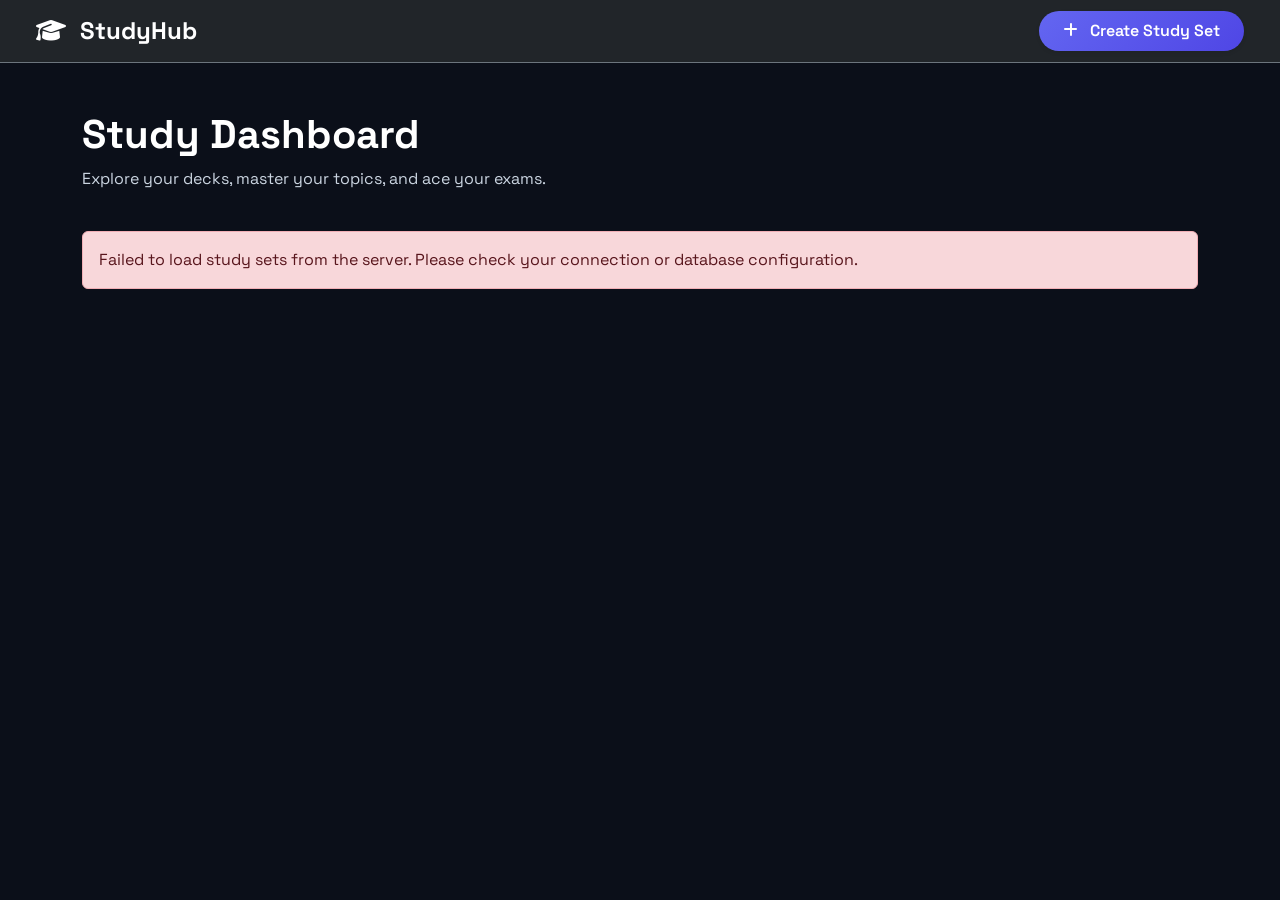
==== index.html @ 8e15148e "modified Update function in Dashboard (index.html)" ====
<!DOCTYPE html>
<html lang="en">
<head>
    <meta charset="UTF-8">
    <meta name="viewport" content="width=device-width, initial-scale=1.0">
    <title>Study Dashboard - Quizlet Clone</title>
    <!-- Bootstrap 5 CSS -->
    <link href="https://cdn.jsdelivr.net/npm/bootstrap@5.3.0/dist/css/bootstrap.min.css" rel="stylesheet">
    <!-- Google Fonts: Space Grotesk -->
    <link href="https://fonts.googleapis.com/css2?family=Space+Grotesk:wght@400;500;600;700&display=swap" rel="stylesheet">
    <!-- Font Awesome Icons -->
    <link rel="stylesheet" href="https://cdnjs.cloudflare.com/ajax/libs/font-awesome/6.4.0/css/all.min.css">
    <style>
        body {
            font-family: 'Space Grotesk', sans-serif;
            background-color: #0b0f19;
            color: #ffffff;
            min-height: 100vh;
        }
        .glass-card {
            background: rgba(22, 27, 34, 0.85);
            backdrop-filter: blur(16px);
            border: 1px solid rgba(255, 255, 255, 0.15);
            border-radius: 1rem;
            box-shadow: 0 10px 30px 0 rgba(0, 0, 0, 0.5);
            transition: transform 0.2s ease, border-color 0.2s ease;
        }
        .glass-card:hover {
            transform: translateY(-4px);
            border-color: rgba(99, 102, 241, 0.6);
        }
        .btn-primary-custom {
            background: linear-gradient(135deg, #6366f1 0%, #4f46e5 100%);
            border: none;
            color: white;
            font-weight: 600;
        }
        .btn-primary-custom:hover {
            background: linear-gradient(135deg, #4f46e5 0%, #4338ca 100%);
            color: white;
        }
        .text-bright { color: #ffffff !important; }
        .text-muted-bright { color: #cbd5e1 !important; }
        
        /* Modal Customization for Square Boxes & Dark Glass Theme */
        .modal-content {
            background: rgba(15, 23, 42, 0.95);
            backdrop-filter: blur(20px);
            border: 1px solid rgba(255, 255, 255, 0.15);
            color: #ffffff;
            border-radius: 0.5rem; /* Square-ish modern look */
        }
        .form-control, .form-control:focus {
            background-color: rgba(30, 41, 59, 0.8);
            border: 1px solid rgba(255, 255, 255, 0.2);
            color: #ffffff;
            border-radius: 0.375rem; /* Square box input style */
        }
        .form-control:focus {
            border-color: #6366f1;
            box-shadow: 0 0 0 0.25rem rgba(99, 102, 241, 0.25);
        }
    </style>
</head>
<body>

    <!-- Navigation Bar -->
    <nav class="navbar navbar-expand-lg navbar-dark bg-dark border-bottom border-secondary px-4">
        <div class="container-fluid">
            <a class="navbar-brand fw-bold fs-4 text-white" href="index.html">
                <i class="fa-solid fa-graduation-cap me-2 text-indigo"></i> StudyHub
            </a>
            <div class="d-flex">
                <a href="create-set.html" class="btn btn-primary-custom px-4 py-2 rounded-pill shadow-sm">
                    <i class="fa-solid fa-plus me-2"></i> Create Study Set
                </a>
            </div>
        </div>
    </nav>

    <!-- Main Container -->
    <main class="container py-5">
        <div class="row mb-4">
            <div class="col-12">
                <h1 class="fw-bold display-6 text-bright">Study Dashboard</h1>
                <p class="text-muted-bright">Explore your decks, master your topics, and ace your exams.</p>
            </div>
        </div>

        <!-- Loading State / Error Alert -->
        <div id="loading-spinner" class="text-center py-5">
            <div class="spinner-border text-light" role="status">
                <span class="visually-hidden">Loading...</span>
            </div>
            <p class="text-muted-bright mt-3">Loading your study sets from the server...</p>
        </div>

        <div id="error-alert" class="alert alert-danger d-none" role="alert">
            Failed to load study sets from the server. Please check your connection or database configuration.
        </div>

        <!-- Study Sets Grid -->
        <div id="sets-grid" class="row g-4"></div>
    </main>

    <!-- Edit / Update Modal Popup -->
    <div class="modal fade" id="editModal" tabindex="-1" aria-labelledby="editModalLabel" aria-hidden="true">
        <div class="modal-dialog modal-lg modal-dialog-scrollable">
            <div class="modal-content p-3">
                <div class="modal-header border-bottom border-secondary">
                    <h5 class="modal-title fw-bold text-bright" id="editModalLabel">Edit Study Set</h5>
                    <button type="button" class="btn-close btn-close-white" data-bs-dismiss="modal" aria-label="Close"></button>
                </div>
                <div class="modal-body">
                    <form id="edit-set-form">
                        <input type="hidden" id="edit-set-id">
                        <div class="mb-3">
                            <label for="edit-title" class="form-label text-muted-bright fw-semibold">Title</label>
                            <input type="text" class="form-control" id="edit-title" required>
                        </div>
                        <div class="mb-4">
                            <label for="edit-description" class="form-label text-muted-bright fw-semibold">Description</label>
                            <textarea class="form-control" id="edit-description" rows="2"></textarea>
                        </div>

                        <hr class="border-secondary opacity-50 my-4">
                        <div class="d-flex justify-content-between align-items-center mb-3">
                            <h5 class="text-bright m-0">Terms & Definitions</h5>
                            <button type="button" class="btn btn-outline-light btn-sm rounded-0 px-3" onclick="addTermRow()">
                                <i class="fa-solid fa-plus me-1"></i> Add Card
                            </button>
                        </div>

                        <div id="edit-terms-container" class="d-flex flex-column gap-3">
                            <!-- Dynamic terms injected here -->
                        </div>
                    </form>
                </div>
                <div class="modal-footer border-top border-secondary">
                    <button type="button" class="btn btn-outline-light rounded-0 px-4" data-bs-dismiss="modal">Cancel</button>
                    <button type="button" class="btn btn-primary-custom rounded-0 px-4" onclick="saveUpdatedSet()">Save Changes</button>
                </div>
            </div>
        </div>
    </div>

    <!-- Bootstrap JS Bundle -->
    <script src="https://cdn.jsdelivr.net/npm/bootstrap@5.3.0/dist/js/bootstrap.bundle.min.js"></script>

    <!-- JavaScript to Fetch, Render, Edit Popup, and Delete Study Sets -->
    <script>
        let editModalInstance = null;

        document.addEventListener('DOMContentLoaded', () => {
            const setsGrid = document.getElementById('sets-grid');
            const loadingSpinner = document.getElementById('loading-spinner');
            const errorAlert = document.getElementById('error-alert');
            editModalInstance = new bootstrap.Modal(document.getElementById('editModal'));

            function loadSets() {
                fetch('backend/get_sets.php')
                    .then(response => response.json())
                    .then(data => {
                        loadingSpinner.style.display = 'none';
                        if (data.success) {
                            displaySets(data.sets);
                        } else {
                            errorAlert.classList.remove('d-none');
                            errorAlert.textContent = data.error || "Failed to load study sets.";
                        }
                    })
                    .catch(err => {
                        loadingSpinner.style.display = 'none';
                        errorAlert.classList.remove('d-none');
                        console.error('Fetch error:', err);
                    });
            }

            loadSets();

            window.deleteSet = function(setId) {
                if (confirm('Are you sure you want to delete this study set?')) {
                    fetch(`backend/delete_set.php?id=${setId}`, { method: 'DELETE' })
                        .then(res => res.json())
                        .then(data => {
                            if (data.success) {
                                loadSets();
                            } else {
                                alert('Error deleting set: ' + (data.error || 'Unknown error'));
                            }
                        })
                        .catch(err => {
                            console.error('Delete error:', err);
                            alert('Failed to delete study set.');
                        });
                }
            };

            // Open popup modal and fetch specific set terms
            window.openEditModal = function(setId) {
                fetch(`backend/get_sets.php?id=${setId}`)
                    .then(res => res.json())
                    .then(data => {
                        if (data.success) {
                            document.getElementById('edit-set-id').value = data.set.id;
                            document.getElementById('edit-title').value = data.set.title;
                            document.getElementById('edit-description').value = data.set.description || '';
                            
                            const container = document.getElementById('edit-terms-container');
                            container.innerHTML = '';
                            
                            if (data.terms && data.terms.length > 0) {
                                data.terms.forEach(term => {
                                    addTermRow(term.term, term.definition);
                                });
                            }
                            editModalInstance.show();
                        } else {
                            alert('Failed to load set details.');
                        }
                    })
                    .catch(err => {
                        console.error('Error opening edit modal:', err);
                        alert('Could not connect to server.');
                    });
            };

            function displaySets(sets) {
                if (!sets || sets.length === 0) {
                    setsGrid.innerHTML = `
                        <div class="col-12 text-center py-5">
                            <p class="text-muted-bright fs-5">No study sets found yet. Create your first one!</p>
                        </div>
                    `;
                    return;
                }

                setsGrid.innerHTML = sets.map(set => `
                    <div class="col-md-4">
                        <div class="glass-card p-4 d-flex flex-column justify-content-between h-100">
                            <div>
                                <div class="d-flex justify-content-between align-items-start mb-3">
                                    <span class="badge px-3 py-2 rounded-pill fw-semibold" style="background: rgba(99, 102, 241, 0.2); color: #818cf8;">
                                        ${set.term_count || 0} terms
                                    </span>
                                    <small class="text-muted-bright">${new Date(set.created_at).toLocaleDateString()}</small>
                                </div>
                                <h3 class="h5 fw-bold text-bright mb-2">${escapeHtml(set.title)}</h3>
                                <p class="text-muted-bright small mb-4">${escapeHtml(set.description || 'No description provided.')}</p>
                            </div>
                            <div class="d-flex gap-2">
                                <a href="study.html?id=${set.id}" class="btn btn-primary-custom btn-sm flex-grow-1 rounded-pill py-2 fw-semibold">
                                    <i class="fa-solid fa-bolt me-1"></i> Study
                                </a>
                                <button onclick="openEditModal(${set.id})" class="btn btn-outline-light btn-sm rounded-pill px-3 py-2" title="Edit Set">
                                    <i class="fa-solid fa-pen-to-square"></i>
                                </button>
                                <button onclick="deleteSet(${set.id})" class="btn btn-outline-danger btn-sm rounded-pill px-3 py-2" title="Delete Set">
                                    <i class="fa-solid fa-trash"></i>
                                </button>
                            </div>
                        </div>
                    </div>
                `).join('');
            }

            window.addTermRow = function(termVal = '', defVal = '') {
                const container = document.getElementById('edit-terms-container');
                const cardDiv = document.createElement('div');
                cardDiv.className = 'glass-card p-3 position-relative';
                cardDiv.innerHTML = `
                    <div class="row g-3">
                        <div class="col-md-5">
                            <label class="form-label small text-muted-bright">Term</label>
                            <input type="text" class="form-control term-input" value="${escapeHtml(termVal)}" required>
                        </div>
                        <div class="col-md-6">
                            <label class="form-label small text-muted-bright">Definition</label>
                            <textarea class="form-control def-input" rows="2" required>${escapeHtml(defVal)}</textarea>
                        </div>
                        <div class="col-md-1 d-flex align-items-center justify-content-center">
                            <button type="button" class="btn btn-outline-danger btn-sm rounded-0 mt-3" onclick="this.closest('.glass-card').remove()">
                                <i class="fa-solid fa-trash"></i>
                            </button>
                        </div>
                    </div>
                `;
                container.appendChild(cardDiv);
            };

            window.saveUpdatedSet = function() {
                const setId = document.getElementById('edit-set-id').value;
                const title = document.getElementById('edit-title').value.trim();
                const description = document.getElementById('edit-description').value.trim();
                
                const termCards = document.querySelectorAll('#edit-terms-container .glass-card');
                const terms = [];

                termCards.forEach(card => {
                    const term = card.querySelector('.term-input').value.trim();
                    const definition = card.querySelector('.def-input').value.trim();
                    if (term && definition) {
                        terms.push({ term, definition });
                    }
                });

                if (!title || terms.length === 0) {
                    alert('Please provide a title and at least one complete term and definition.');
                    return;
                }

                fetch('backend/update_set.php', {
                    method: 'POST',
                    headers: { 'Content-Type': 'application/json' },
                    body: JSON.stringify({ id: setId, title, description, terms })
                })
                .then(res => res.json())
                .then(data => {
                    if (data.success) {
                        editModalInstance.hide();
                        loadSets();
                    } else {
                        alert('Error updating set: ' + (data.error || 'Unknown error'));
                    }
                })
                .catch(err => {
                    console.error('Update error:', err);
                    alert('Failed to connect to server.');
                });
            };

            function escapeHtml(str) {
                return str ? str.replace(/&/g, "&amp;").replace(/</g, "&lt;").replace(/>/g, "&gt;").replace(/"/g, "&quot;").replace(/'/g, "&#039;") : '';
            }
        });
    </script>
</body>
</html>
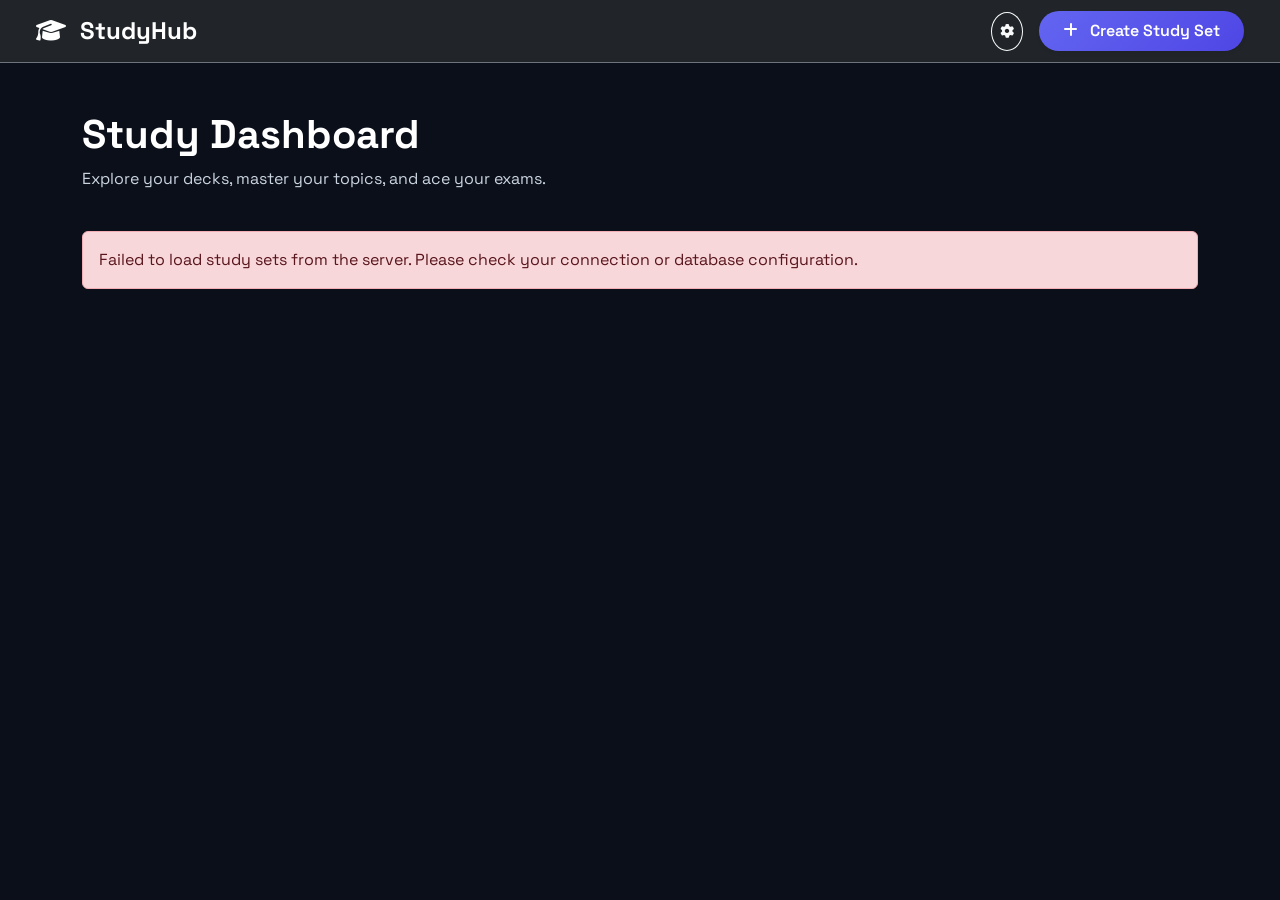
==== commit 1a46480b: "dark & light mode" ====
--- a/index.html
+++ b/index.html
@@ -10,6 +10,46 @@
     <link href="https://fonts.googleapis.com/css2?family=Space+Grotesk:wght@400;500;600;700&display=swap" rel="stylesheet">
     <!-- Font Awesome Icons -->
     <link rel="stylesheet" href="https://cdnjs.cloudflare.com/ajax/libs/font-awesome/6.4.0/css/all.min.css">
+    
+    <!-- Global Light Mode Styles & Script -->
+    <style>
+        /* Global Light Mode Overrides for All Pages */
+        body.light-mode {
+            background-color: #f8fafc !important;
+            color: #0f172a !important;
+        }
+        body.light-mode .glass-card,
+        body.light-mode .card-face,
+        body.light-mode .modal-content {
+            background: rgba(255, 255, 255, 0.9) !important;
+            border-color: rgba(0, 0, 0, 0.1) !important;
+            color: #0f172a !important;
+            box-shadow: 0 10px 30px 0 rgba(0, 0, 0, 0.08) !important;
+        }
+        body.light-mode .text-bright,
+        body.light-mode h1, body.light-mode h3, body.light-mode h5,
+        body.light-mode .card-text {
+            color: #0f172a !important;
+        }
+        body.light-mode .text-muted-bright {
+            color: #475569 !important;
+        }
+        body.light-mode .form-control {
+            background-color: #f1f5f9 !important;
+            color: #0f172a !important;
+            border-color: rgba(0, 0, 0, 0.2) !important;
+        }
+    </style>
+    <script>
+        // Apply saved theme immediately on page load
+        if (localStorage.getItem('theme') === 'light') {
+            document.documentElement.classList.add('light-mode');
+            document.addEventListener('DOMContentLoaded', () => {
+                document.body.classList.add('light-mode');
+            });
+        }
+    </script>
+
     <style>
         body {
             font-family: 'Space Grotesk', sans-serif;
@@ -48,13 +88,13 @@
             backdrop-filter: blur(20px);
             border: 1px solid rgba(255, 255, 255, 0.15);
             color: #ffffff;
-            border-radius: 0.5rem; /* Square-ish modern look */
+            border-radius: 0.5rem;
         }
         .form-control, .form-control:focus {
             background-color: rgba(30, 41, 59, 0.8);
             border: 1px solid rgba(255, 255, 255, 0.2);
             color: #ffffff;
-            border-radius: 0.375rem; /* Square box input style */
+            border-radius: 0.375rem;
         }
         .form-control:focus {
             border-color: #6366f1;
@@ -70,7 +110,10 @@
             <a class="navbar-brand fw-bold fs-4 text-white" href="index.html">
                 <i class="fa-solid fa-graduation-cap me-2 text-indigo"></i> StudyHub
             </a>
-            <div class="d-flex">
+            <div class="d-flex align-items-center gap-3">
+                <a href="settings.html" class="btn btn-outline-light btn-sm rounded-circle p-2" title="Settings">
+                    <i class="fa-solid fa-gear"></i>
+                </a>
                 <a href="create-set.html" class="btn btn-primary-custom px-4 py-2 rounded-pill shadow-sm">
                     <i class="fa-solid fa-plus me-2"></i> Create Study Set
                 </a>
@@ -196,7 +239,6 @@
                 }
             };
 
-            // Open popup modal and fetch specific set terms
             window.openEditModal = function(setId) {
                 fetch(`backend/get_sets.php?id=${setId}`)
                     .then(res => res.json())
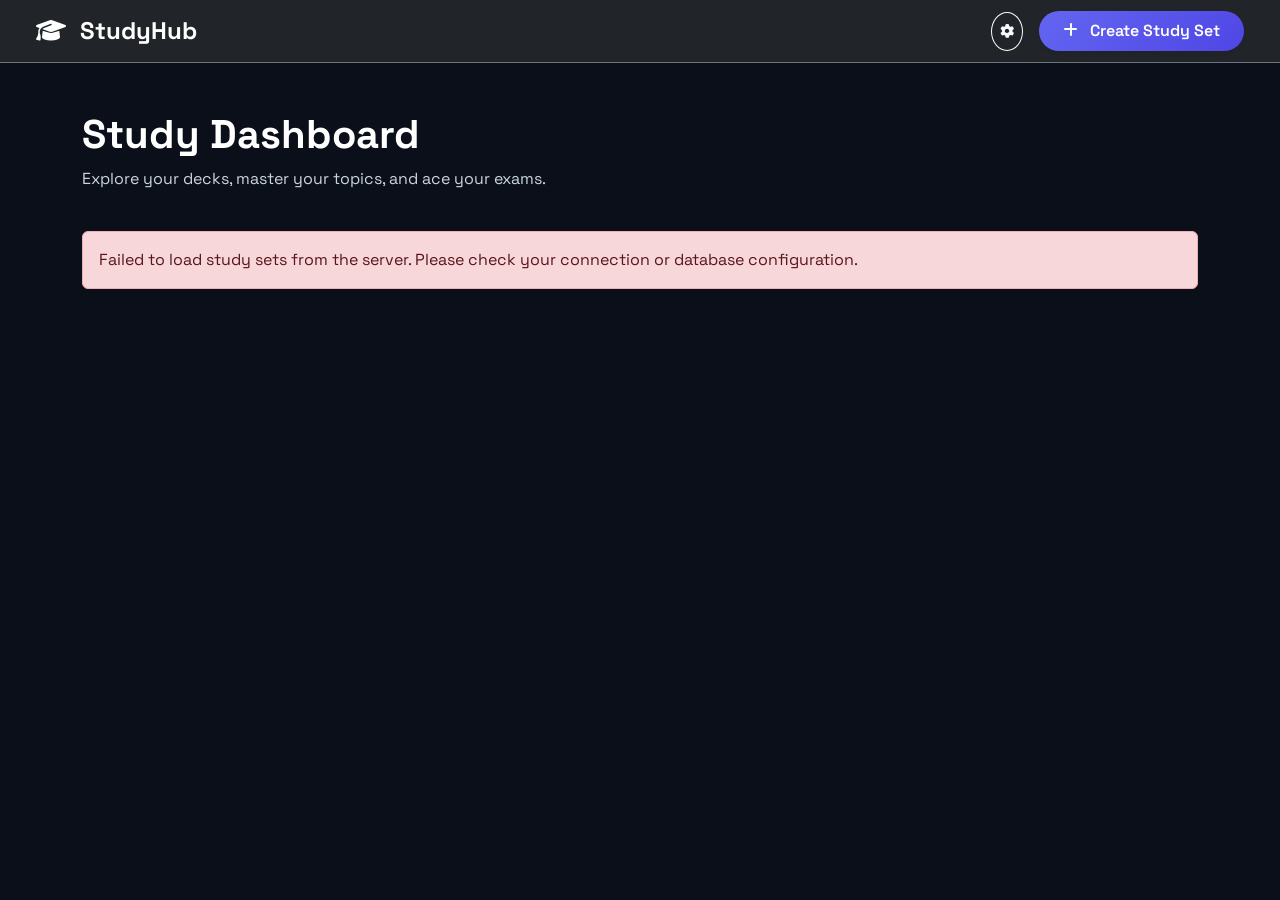
==== commit 8f5212a6: "transition for all" ====
--- a/index.html
+++ b/index.html
@@ -10,6 +10,8 @@
     <link href="https://fonts.googleapis.com/css2?family=Space+Grotesk:wght@400;500;600;700&display=swap" rel="stylesheet">
     <!-- Font Awesome Icons -->
     <link rel="stylesheet" href="https://cdnjs.cloudflare.com/ajax/libs/font-awesome/6.4.0/css/all.min.css">
+
+    <link rel="stylesheet" href="transition.css">
     
     <!-- Global Light Mode Styles & Script -->
     <style>
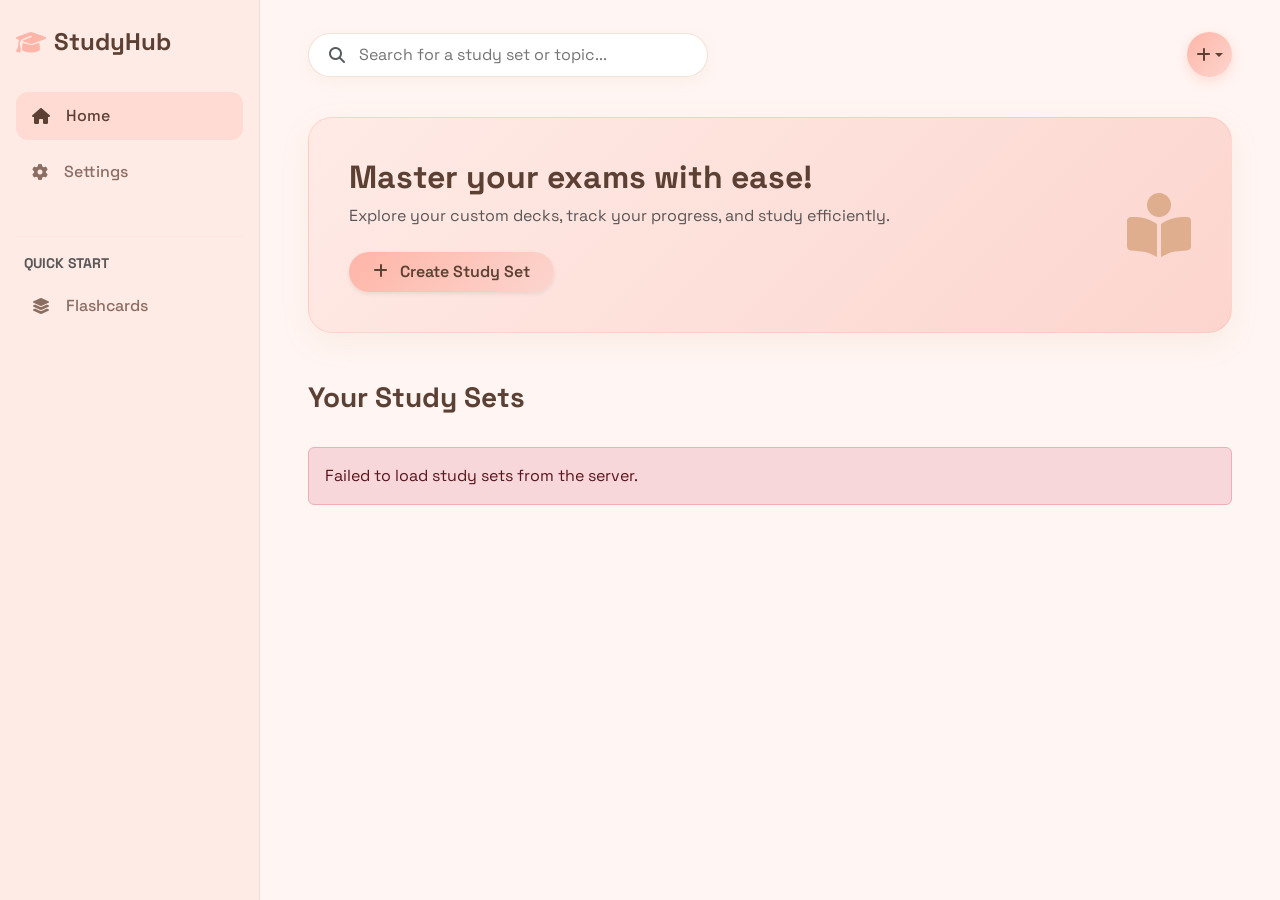
==== commit a68fb221: "change of design -index.html" ====
--- a/index.html
+++ b/index.html
@@ -3,145 +3,257 @@
 <head>
     <meta charset="UTF-8">
     <meta name="viewport" content="width=device-width, initial-scale=1.0">
-    <title>Study Dashboard - Quizlet Clone</title>
+    <title>StudyHub Dashboard</title>
     <!-- Bootstrap 5 CSS -->
     <link href="https://cdn.jsdelivr.net/npm/bootstrap@5.3.0/dist/css/bootstrap.min.css" rel="stylesheet">
     <!-- Google Fonts: Space Grotesk -->
     <link href="https://fonts.googleapis.com/css2?family=Space+Grotesk:wght@400;500;600;700&display=swap" rel="stylesheet">
     <!-- Font Awesome Icons -->
     <link rel="stylesheet" href="https://cdnjs.cloudflare.com/ajax/libs/font-awesome/6.4.0/css/all.min.css">
-
-    <link rel="stylesheet" href="transition.css">
+    <link rel="stylesheet" href="CSS/transition.css">
     
-    <!-- Global Light Mode Styles & Script -->
+    <!-- Soft Baby Peach Pink & White Caramel Theme Styles -->
     <style>
-        /* Global Light Mode Overrides for All Pages */
-        body.light-mode {
-            background-color: #f8fafc !important;
-            color: #0f172a !important;
-        }
-        body.light-mode .glass-card,
-        body.light-mode .card-face,
-        body.light-mode .modal-content {
-            background: rgba(255, 255, 255, 0.9) !important;
-            border-color: rgba(0, 0, 0, 0.1) !important;
-            color: #0f172a !important;
-            box-shadow: 0 10px 30px 0 rgba(0, 0, 0, 0.08) !important;
-        }
-        body.light-mode .text-bright,
-        body.light-mode h1, body.light-mode h3, body.light-mode h5,
-        body.light-mode .card-text {
-            color: #0f172a !important;
-        }
-        body.light-mode .text-muted-bright {
-            color: #475569 !important;
-        }
-        body.light-mode .form-control {
-            background-color: #f1f5f9 !important;
-            color: #0f172a !important;
-            border-color: rgba(0, 0, 0, 0.2) !important;
-        }
-    </style>
-    <script>
-        // Apply saved theme immediately on page load
-        if (localStorage.getItem('theme') === 'light') {
-            document.documentElement.classList.add('light-mode');
-            document.addEventListener('DOMContentLoaded', () => {
-                document.body.classList.add('light-mode');
-            });
-        }
-    </script>
-
-    <style>
-        body {
+        :root {
+            --bg-main: #fff5f2; /* Soft white caramel / warm cream background */
+            --sidebar-bg: #ffebe6; /* Soft peach tint */
+            --card-bg: #ffffff;
+            --text-main: #5c4033; /* Warm caramel text */
+            --text-muted: #8c6d62;
+            --accent-peach: #ffb5a7; /* Baby peach */
+            --accent-caramel: #d8a47f;
+            --btn-gradient: linear-gradient(135deg, #ffb5a7 0%, #fcd5ce 100%);
+        }
+
+        body.light-mode, body {
             font-family: 'Space Grotesk', sans-serif;
-            background-color: #0b0f19;
-            color: #ffffff;
+            background-color: var(--bg-main);
+            color: var(--text-main);
             min-height: 100vh;
-        }
+            margin: 0;
+            display: flex;
+        }
+
+        /* Sidebar Styling */
+        .sidebar {
+            width: 260px;
+            background-color: var(--sidebar-bg);
+            border-right: 1px solid rgba(216, 164, 127, 0.2);
+            display: flex;
+            flex-direction: column;
+            position: fixed;
+            height: 100vh;
+            padding: 1.5rem 1rem;
+        }
+        .sidebar-brand {
+            font-size: 1.5rem;
+            font-weight: 700;
+            color: var(--text-main);
+            text-decoration: none;
+            margin-bottom: 2rem;
+            display: flex;
+            align-items: center;
+            gap: 0.5rem;
+        }
+        .nav-link-custom {
+            display: flex;
+            align-items: center;
+            gap: 1rem;
+            padding: 0.75rem 1rem;
+            color: var(--text-muted);
+            border-radius: 0.75rem;
+            text-decoration: none;
+            font-weight: 500;
+            transition: all 0.2s ease;
+        }
+        .nav-link-custom:hover, .nav-link-custom.active {
+            background-color: rgba(255, 181, 167, 0.3);
+            color: var(--text-main);
+        }
+
+        /* Main Content Area */
+        .main-content {
+            margin-left: 260px;
+            flex-grow: 1;
+            padding: 2rem 3rem;
+        }
+
+        /* Top Bar */
+        .top-bar {
+            display: flex;
+            justify-content: space-between;
+            align-items: center;
+            margin-bottom: 2.5rem;
+        }
+        .search-box {
+            background: #ffffff;
+            border: 1px solid rgba(216, 164, 127, 0.3);
+            border-radius: 2rem;
+            padding: 0.5rem 1.25rem;
+            width: 400px;
+            display: flex;
+            align-items: center;
+            gap: 0.75rem;
+            box-shadow: 0 4px 15px rgba(216, 164, 127, 0.08);
+        }
+        .search-box input {
+            border: none;
+            background: transparent;
+            outline: none;
+            width: 100%;
+            color: var(--text-main);
+            font-family: 'Space Grotesk', sans-serif;
+        }
+
+        /* Create Button & Dropdown Menu */
+        .create-dropdown .dropdown-menu {
+            background: #ffffff;
+            border: 1px solid rgba(216, 164, 127, 0.3);
+            border-radius: 1rem;
+            box-shadow: 0 10px 30px rgba(216, 164, 127, 0.15);
+            padding: 0.5rem;
+            min-width: 220px;
+        }
+        .dropdown-item {
+            color: var(--text-main);
+            border-radius: 0.5rem;
+            padding: 0.6rem 1rem;
+            font-weight: 500;
+        }
+        .dropdown-item:hover {
+            background-color: rgba(255, 181, 167, 0.2);
+            color: var(--text-main);
+        }
+        .btn-create {
+            background: var(--btn-gradient);
+            border: none;
+            color: var(--text-main);
+            width: 45px;
+            height: 45px;
+            border-radius: 50%;
+            display: flex;
+            align-items: center;
+            justify-content: center;
+            font-weight: bold;
+            box-shadow: 0 4px 12px rgba(255, 181, 167, 0.4);
+            transition: transform 0.2s;
+        }
+        .btn-create:hover {
+            transform: scale(1.05);
+        }
+
+        /* Welcome Banner */
+        .welcome-banner {
+            background: linear-gradient(135deg, #ffebe6 0%, #fcd5ce 100%);
+            border-radius: 1.5rem;
+            padding: 2.5rem;
+            display: flex;
+            justify-content: space-between;
+            align-items: center;
+            margin-bottom: 3rem;
+            box-shadow: 0 10px 30px rgba(216, 164, 127, 0.1);
+            border: 1px solid rgba(255, 181, 167, 0.4);
+        }
+
+        /* Cards Styling */
         .glass-card {
-            background: rgba(22, 27, 34, 0.85);
-            backdrop-filter: blur(16px);
-            border: 1px solid rgba(255, 255, 255, 0.15);
-            border-radius: 1rem;
-            box-shadow: 0 10px 30px 0 rgba(0, 0, 0, 0.5);
-            transition: transform 0.2s ease, border-color 0.2s ease;
+            background: var(--card-bg);
+            border: 1px solid rgba(216, 164, 127, 0.25);
+            border-radius: 1.25rem;
+            box-shadow: 0 8px 25px rgba(216, 164, 127, 0.08);
+            transition: transform 0.2s ease, box-shadow 0.2s ease;
         }
         .glass-card:hover {
             transform: translateY(-4px);
-            border-color: rgba(99, 102, 241, 0.6);
-        }
-        .btn-primary-custom {
-            background: linear-gradient(135deg, #6366f1 0%, #4f46e5 100%);
+            box-shadow: 0 12px 35px rgba(216, 164, 127, 0.15);
+        }
+        .badge-terms {
+            background: rgba(255, 181, 167, 0.3);
+            color: var(--text-main);
+        }
+        .btn-study {
+            background: var(--btn-gradient);
+            color: var(--text-main);
             border: none;
-            color: white;
             font-weight: 600;
         }
-        .btn-primary-custom:hover {
-            background: linear-gradient(135deg, #4f46e5 0%, #4338ca 100%);
-            color: white;
-        }
-        .text-bright { color: #ffffff !important; }
-        .text-muted-bright { color: #cbd5e1 !important; }
-        
-        /* Modal Customization for Square Boxes & Dark Glass Theme */
-        .modal-content {
-            background: rgba(15, 23, 42, 0.95);
-            backdrop-filter: blur(20px);
-            border: 1px solid rgba(255, 255, 255, 0.15);
-            color: #ffffff;
-            border-radius: 0.5rem;
-        }
-        .form-control, .form-control:focus {
-            background-color: rgba(30, 41, 59, 0.8);
-            border: 1px solid rgba(255, 255, 255, 0.2);
-            color: #ffffff;
-            border-radius: 0.375rem;
-        }
-        .form-control:focus {
-            border-color: #6366f1;
-            box-shadow: 0 0 0 0.25rem rgba(99, 102, 241, 0.25);
+        .btn-study:hover {
+            opacity: 0.9;
+            color: var(--text-main);
         }
     </style>
 </head>
 <body>
 
-    <!-- Navigation Bar -->
-    <nav class="navbar navbar-expand-lg navbar-dark bg-dark border-bottom border-secondary px-4">
-        <div class="container-fluid">
-            <a class="navbar-brand fw-bold fs-4 text-white" href="index.html">
-                <i class="fa-solid fa-graduation-cap me-2 text-indigo"></i> StudyHub
-            </a>
+    <!-- Left Sidebar Navigation -->
+    <nav class="sidebar">
+        <a href="index.html" class="sidebar-brand">
+            <i class="fa-solid fa-graduation-cap" style="color: #ffb5a7;"></i> StudyHub
+        </a>
+        <div class="d-flex flex-column gap-2 mb-4">
+            <a href="index.html" class="nav-link-custom active"><i class="fa-solid fa-house"></i> Home</a>
+            <a href="settings.html" class="nav-link-custom"><i class="fa-solid fa-gear"></i> Settings</a>
+        </div>
+        <hr style="border-color: rgba(216, 164, 127, 0.2);">
+        <div class="text-uppercase small fw-bold text-muted px-2 mb-2">Quick Start</div>
+        <div class="d-flex flex-column gap-2">
+            <a href="create-set.html" class="nav-link-custom"><i class="fa-solid fa-layer-group"></i> Flashcards</a>
+        </div>
+    </nav>
+
+    <!-- Main Content Container -->
+    <main class="main-content">
+        <!-- Top Navigation Bar -->
+        <div class="top-bar">
+            <div class="search-box">
+                <i class="fa-solid fa-magnifying-glass text-muted"></i>
+                <input type="text" placeholder="Search for a study set or topic...">
+            </div>
             <div class="d-flex align-items-center gap-3">
-                <a href="settings.html" class="btn btn-outline-light btn-sm rounded-circle p-2" title="Settings">
-                    <i class="fa-solid fa-gear"></i>
-                </a>
-                <a href="create-set.html" class="btn btn-primary-custom px-4 py-2 rounded-pill shadow-sm">
+                <!-- Dropdown for What User Wants to Do -->
+                <div class="dropdown create-dropdown">
+                    <button class="btn-create dropdown-toggle hide-arrow" type="button" data-bs-toggle="dropdown" aria-expanded="false" title="Create">
+                        <i class="fa-solid fa-plus"></i>
+                    </button>
+                    <ul class="dropdown-menu dropdown-menu-end">
+                        <li><a class="dropdown-item" href="create-set.html"><i class="fa-solid fa-layer-group me-2 text-muted"></i> Flashcard set</a></li>
+                        <li><a class="dropdown-item" href="settings.html"><i class="fa-solid fa-gear me-2 text-muted"></i> Settings & Theme</a></li>
+                        <li><hr class="dropdown-divider opacity-25"></li>
+                        <li><a class="dropdown-item" href="index.html"><i class="fa-solid fa-house me-2 text-muted"></i> Dashboard Home</a></li>
+                    </ul>
+                </div>
+            </div>
+        </div>
+
+        <!-- Welcome Banner -->
+        <div class="welcome-banner">
+            <div>
+                <h2 class="fw-bold mb-2">Master your exams with ease!</h2>
+                <p class="text-muted mb-4">Explore your custom decks, track your progress, and study efficiently.</p>
+                <a href="create-set.html" class="btn btn-study px-4 py-2 rounded-pill shadow-sm">
                     <i class="fa-solid fa-plus me-2"></i> Create Study Set
                 </a>
             </div>
-        </div>
-    </nav>
-
-    <!-- Main Container -->
-    <main class="container py-5">
+            <div class="d-none d-md-block">
+                <i class="fa-solid fa-book-open-reader display-3" style="color: #d8a47f; opacity: 0.8;"></i>
+            </div>
+        </div>
+
+        <!-- Dashboard Section Title -->
         <div class="row mb-4">
             <div class="col-12">
-                <h1 class="fw-bold display-6 text-bright">Study Dashboard</h1>
-                <p class="text-muted-bright">Explore your decks, master your topics, and ace your exams.</p>
-            </div>
-        </div>
-
-        <!-- Loading State / Error Alert -->
+                <h3 class="fw-bold">Your Study Sets</h3>
+            </div>
+        </div>
+
+        <!-- Loading / Error Alerts -->
         <div id="loading-spinner" class="text-center py-5">
-            <div class="spinner-border text-light" role="status">
-                <span class="visually-hidden">Loading...</span>
-            </div>
-            <p class="text-muted-bright mt-3">Loading your study sets from the server...</p>
+            <div class="spinner-border" role="status" style="color: var(--accent-caramel);"></div>
+            <p class="text-muted mt-3">Loading your decks...</p>
         </div>
 
         <div id="error-alert" class="alert alert-danger d-none" role="alert">
-            Failed to load study sets from the server. Please check your connection or database configuration.
+            Failed to load study sets from the server.
         </div>
 
         <!-- Study Sets Grid -->
@@ -149,41 +261,37 @@
     </main>
 
     <!-- Edit / Update Modal Popup -->
-    <div class="modal fade" id="editModal" tabindex="-1" aria-labelledby="editModalLabel" aria-hidden="true">
+    <div class="modal fade" id="editModal" tabindex="-1" aria-hidden="true">
         <div class="modal-dialog modal-lg modal-dialog-scrollable">
-            <div class="modal-content p-3">
-                <div class="modal-header border-bottom border-secondary">
-                    <h5 class="modal-title fw-bold text-bright" id="editModalLabel">Edit Study Set</h5>
-                    <button type="button" class="btn-close btn-close-white" data-bs-dismiss="modal" aria-label="Close"></button>
+            <div class="modal-content p-3" style="background-color: var(--bg-main); border: 1px solid rgba(216, 164, 127, 0.4); color: var(--text-main);">
+                <div class="modal-header border-bottom border-secondary opacity-25">
+                    <h5 class="modal-title fw-bold">Edit Study Set</h5>
+                    <button type="button" class="btn-close" data-bs-dismiss="modal" aria-label="Close"></button>
                 </div>
                 <div class="modal-body">
                     <form id="edit-set-form">
                         <input type="hidden" id="edit-set-id">
                         <div class="mb-3">
-                            <label for="edit-title" class="form-label text-muted-bright fw-semibold">Title</label>
-                            <input type="text" class="form-control" id="edit-title" required>
+                            <label for="edit-title" class="form-label fw-semibold">Title</label>
+                            <input type="text" class="form-control bg-white" id="edit-title" required style="border-color: rgba(216, 164, 127, 0.4); color: var(--text-main);">
                         </div>
                         <div class="mb-4">
-                            <label for="edit-description" class="form-label text-muted-bright fw-semibold">Description</label>
-                            <textarea class="form-control" id="edit-description" rows="2"></textarea>
-                        </div>
-
-                        <hr class="border-secondary opacity-50 my-4">
+                            <label for="edit-description" class="form-label fw-semibold">Description</label>
+                            <textarea class="form-control bg-white" id="edit-description" rows="2" style="border-color: rgba(216, 164, 127, 0.4); color: var(--text-main);"></textarea>
+                        </div>
+                        <hr class="opacity-25 my-4">
                         <div class="d-flex justify-content-between align-items-center mb-3">
-                            <h5 class="text-bright m-0">Terms & Definitions</h5>
-                            <button type="button" class="btn btn-outline-light btn-sm rounded-0 px-3" onclick="addTermRow()">
+                            <h5 class="m-0">Terms & Definitions</h5>
+                            <button type="button" class="btn btn-outline-dark btn-sm rounded-0 px-3" onclick="addTermRow()">
                                 <i class="fa-solid fa-plus me-1"></i> Add Card
                             </button>
                         </div>
-
-                        <div id="edit-terms-container" class="d-flex flex-column gap-3">
-                            <!-- Dynamic terms injected here -->
-                        </div>
+                        <div id="edit-terms-container" class="d-flex flex-column gap-3"></div>
                     </form>
                 </div>
-                <div class="modal-footer border-top border-secondary">
-                    <button type="button" class="btn btn-outline-light rounded-0 px-4" data-bs-dismiss="modal">Cancel</button>
-                    <button type="button" class="btn btn-primary-custom rounded-0 px-4" onclick="saveUpdatedSet()">Save Changes</button>
+                <div class="modal-footer border-top border-secondary opacity-25">
+                    <button type="button" class="btn btn-outline-secondary rounded-0 px-4" data-bs-dismiss="modal">Cancel</button>
+                    <button type="button" class="btn btn-study rounded-0 px-4" onclick="saveUpdatedSet()">Save Changes</button>
                 </div>
             </div>
         </div>
@@ -192,7 +300,7 @@
     <!-- Bootstrap JS Bundle -->
     <script src="https://cdn.jsdelivr.net/npm/bootstrap@5.3.0/dist/js/bootstrap.bundle.min.js"></script>
 
-    <!-- JavaScript to Fetch, Render, Edit Popup, and Delete Study Sets -->
+    <!-- Dashboard Scripts -->
     <script>
         let editModalInstance = null;
 
@@ -273,7 +381,7 @@
                 if (!sets || sets.length === 0) {
                     setsGrid.innerHTML = `
                         <div class="col-12 text-center py-5">
-                            <p class="text-muted-bright fs-5">No study sets found yet. Create your first one!</p>
+                            <p class="text-muted fs-5">No study sets found yet. Create your first one!</p>
                         </div>
                     `;
                     return;
@@ -284,19 +392,19 @@
                         <div class="glass-card p-4 d-flex flex-column justify-content-between h-100">
                             <div>
                                 <div class="d-flex justify-content-between align-items-start mb-3">
-                                    <span class="badge px-3 py-2 rounded-pill fw-semibold" style="background: rgba(99, 102, 241, 0.2); color: #818cf8;">
+                                    <span class="badge badge-terms px-3 py-2 rounded-pill fw-semibold">
                                         ${set.term_count || 0} terms
                                     </span>
-                                    <small class="text-muted-bright">${new Date(set.created_at).toLocaleDateString()}</small>
+                                    <small class="text-muted">${new Date(set.created_at).toLocaleDateString()}</small>
                                 </div>
-                                <h3 class="h5 fw-bold text-bright mb-2">${escapeHtml(set.title)}</h3>
-                                <p class="text-muted-bright small mb-4">${escapeHtml(set.description || 'No description provided.')}</p>
+                                <h3 class="h5 fw-bold mb-2">${escapeHtml(set.title)}</h3>
+                                <p class="text-muted small mb-4">${escapeHtml(set.description || 'No description provided.')}</p>
                             </div>
                             <div class="d-flex gap-2">
-                                <a href="study.html?id=${set.id}" class="btn btn-primary-custom btn-sm flex-grow-1 rounded-pill py-2 fw-semibold">
+                                <a href="study.html?id=${set.id}" class="btn btn-study btn-sm flex-grow-1 rounded-pill py-2">
                                     <i class="fa-solid fa-bolt me-1"></i> Study
                                 </a>
-                                <button onclick="openEditModal(${set.id})" class="btn btn-outline-light btn-sm rounded-pill px-3 py-2" title="Edit Set">
+                                <button onclick="openEditModal(${set.id})" class="btn btn-outline-dark btn-sm rounded-pill px-3 py-2" title="Edit Set">
                                     <i class="fa-solid fa-pen-to-square"></i>
                                 </button>
                                 <button onclick="deleteSet(${set.id})" class="btn btn-outline-danger btn-sm rounded-pill px-3 py-2" title="Delete Set">
@@ -315,12 +423,12 @@
                 cardDiv.innerHTML = `
                     <div class="row g-3">
                         <div class="col-md-5">
-                            <label class="form-label small text-muted-bright">Term</label>
-                            <input type="text" class="form-control term-input" value="${escapeHtml(termVal)}" required>
+                            <label class="form-label small text-muted">Term</label>
+                            <input type="text" class="form-control term-input bg-white" value="${escapeHtml(termVal)}" required>
                         </div>
                         <div class="col-md-6">
-                            <label class="form-label small text-muted-bright">Definition</label>
-                            <textarea class="form-control def-input" rows="2" required>${escapeHtml(defVal)}</textarea>
+                            <label class="form-label small text-muted">Definition</label>
+                            <textarea class="form-control def-input bg-white" rows="2" required>${escapeHtml(defVal)}</textarea>
                         </div>
                         <div class="col-md-1 d-flex align-items-center justify-content-center">
                             <button type="button" class="btn btn-outline-danger btn-sm rounded-0 mt-3" onclick="this.closest('.glass-card').remove()">
--- a/CSS/transition.css
+++ b/CSS/transition.css
@@ -0,0 +1,4 @@
+*{
+            transition: 1.0s ease;
+        }
+        
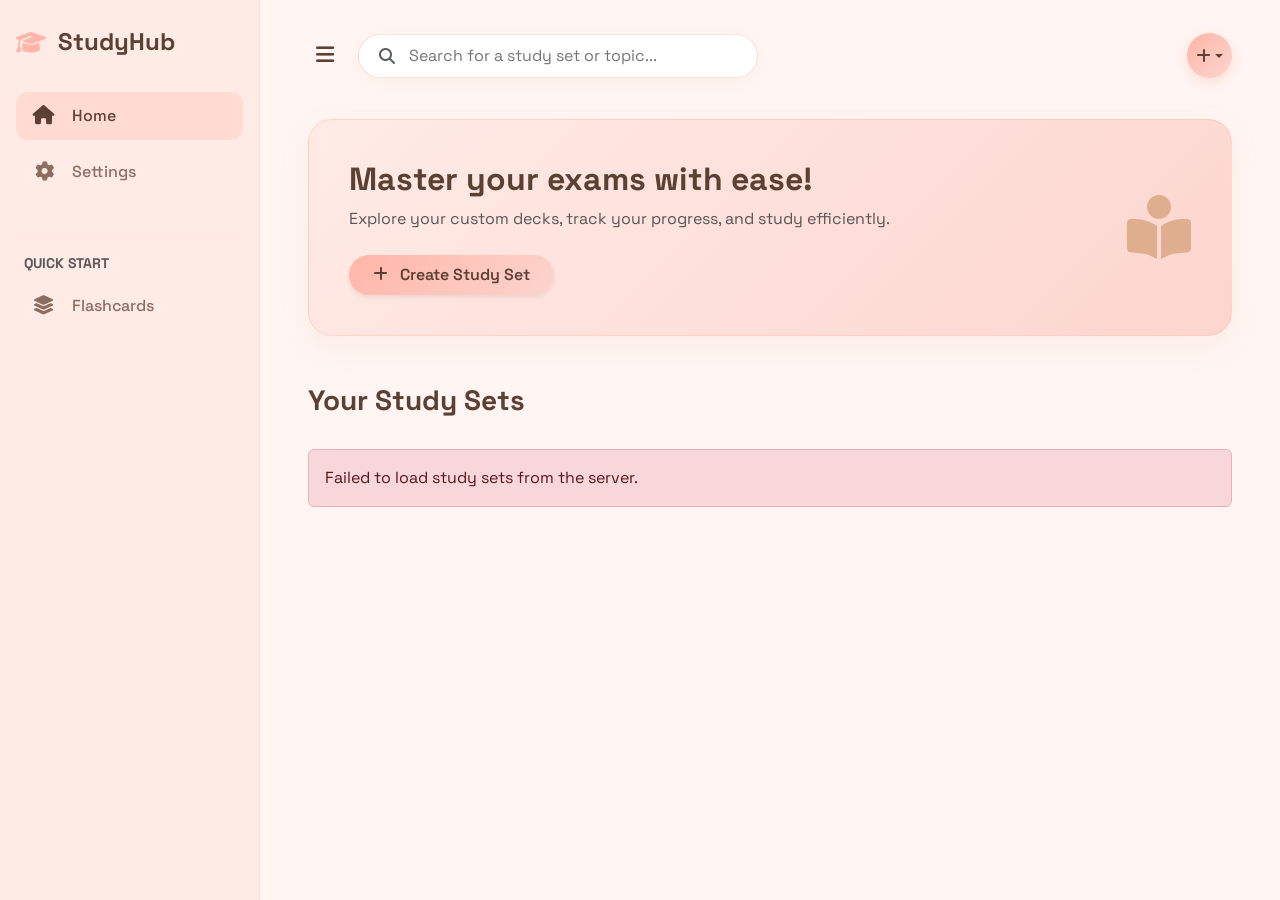
==== commit e30dc943: "sidebar toggle" ====
--- a/index.html
+++ b/index.html
@@ -31,10 +31,10 @@
             color: var(--text-main);
             min-height: 100vh;
             margin: 0;
-            display: flex;
-        }
-
-        /* Sidebar Styling */
+            overflow-x: hidden;
+        }
+
+        /* Collapsible Sidebar Styling */
         .sidebar {
             width: 260px;
             background-color: var(--sidebar-bg);
@@ -42,9 +42,29 @@
             display: flex;
             flex-direction: column;
             position: fixed;
+            top: 0;
+            left: 0;
             height: 100vh;
             padding: 1.5rem 1rem;
-        }
+            z-index: 1040;
+            transition: width 0.3s ease, transform 0.3s ease;
+        }
+
+        /* Collapsed State for Desktop */
+        body.sidebar-collapsed .sidebar {
+            width: 80px;
+        }
+        body.sidebar-collapsed .sidebar .sidebar-text,
+        body.sidebar-collapsed .sidebar .sidebar-heading {
+            display: none;
+        }
+        body.sidebar-collapsed .sidebar .sidebar-brand span {
+            display: none;
+        }
+        body.sidebar-collapsed .main-content {
+            margin-left: 80px;
+        }
+
         .sidebar-brand {
             font-size: 1.5rem;
             font-weight: 700;
@@ -53,8 +73,10 @@
             margin-bottom: 2rem;
             display: flex;
             align-items: center;
-            gap: 0.5rem;
-        }
+            gap: 0.75rem;
+            white-space: nowrap;
+        }
+
         .nav-link-custom {
             display: flex;
             align-items: center;
@@ -65,10 +87,16 @@
             text-decoration: none;
             font-weight: 500;
             transition: all 0.2s ease;
+            white-space: nowrap;
         }
         .nav-link-custom:hover, .nav-link-custom.active {
             background-color: rgba(255, 181, 167, 0.3);
             color: var(--text-main);
+        }
+        .nav-link-custom i {
+            font-size: 1.2rem;
+            min-width: 24px;
+            text-align: center;
         }
 
         /* Main Content Area */
@@ -76,6 +104,7 @@
             margin-left: 260px;
             flex-grow: 1;
             padding: 2rem 3rem;
+            transition: margin-left 0.3s ease;
         }
 
         /* Top Bar */
@@ -103,6 +132,21 @@
             width: 100%;
             color: var(--text-main);
             font-family: 'Space Grotesk', sans-serif;
+        }
+
+        /* Menu Toggle Button */
+        .btn-menu-toggle {
+            background: transparent;
+            border: none;
+            font-size: 1.3rem;
+            color: var(--text-main);
+            cursor: pointer;
+            padding: 0.5rem;
+            border-radius: 0.5rem;
+            transition: background 0.2s;
+        }
+        .btn-menu-toggle:hover {
+            background: rgba(255, 181, 167, 0.2);
         }
 
         /* Create Button & Dropdown Menu */
@@ -181,6 +225,23 @@
             opacity: 0.9;
             color: var(--text-main);
         }
+
+        /* Mobile Responsiveness */
+        @media (max-width: 992px) {
+            .sidebar {
+                transform: translateX(-100%);
+            }
+            body.mobile-sidebar-open .sidebar {
+                transform: translateX(0);
+            }
+            .main-content {
+                margin-left: 0 !important;
+                padding: 1.5rem 1rem;
+            }
+            .search-box {
+                width: 200px;
+            }
+        }
     </style>
 </head>
 <body>
@@ -188,16 +249,16 @@
     <!-- Left Sidebar Navigation -->
     <nav class="sidebar">
         <a href="index.html" class="sidebar-brand">
-            <i class="fa-solid fa-graduation-cap" style="color: #ffb5a7;"></i> StudyHub
+            <i class="fa-solid fa-graduation-cap" style="color: #ffb5a7;"></i> <span class="sidebar-text">StudyHub</span>
         </a>
         <div class="d-flex flex-column gap-2 mb-4">
-            <a href="index.html" class="nav-link-custom active"><i class="fa-solid fa-house"></i> Home</a>
-            <a href="settings.html" class="nav-link-custom"><i class="fa-solid fa-gear"></i> Settings</a>
+            <a href="index.html" class="nav-link-custom active"><i class="fa-solid fa-house"></i> <span class="sidebar-text">Home</span></a>
+            <a href="settings.html" class="nav-link-custom"><i class="fa-solid fa-gear"></i> <span class="sidebar-text">Settings</span></a>
         </div>
         <hr style="border-color: rgba(216, 164, 127, 0.2);">
-        <div class="text-uppercase small fw-bold text-muted px-2 mb-2">Quick Start</div>
+        <div class="text-uppercase small fw-bold text-muted px-2 mb-2 sidebar-heading">Quick Start</div>
         <div class="d-flex flex-column gap-2">
-            <a href="create-set.html" class="nav-link-custom"><i class="fa-solid fa-layer-group"></i> Flashcards</a>
+            <a href="create-set.html" class="nav-link-custom"><i class="fa-solid fa-layer-group"></i> <span class="sidebar-text">Flashcards</span></a>
         </div>
     </nav>
 
@@ -205,10 +266,17 @@
     <main class="main-content">
         <!-- Top Navigation Bar -->
         <div class="top-bar">
-            <div class="search-box">
-                <i class="fa-solid fa-magnifying-glass text-muted"></i>
-                <input type="text" placeholder="Search for a study set or topic...">
+            <div class="d-flex align-items-center gap-3">
+                <!-- Sidebar Toggle Button (matches your video) -->
+                <button class="btn-menu-toggle" onclick="toggleSidebar()" title="Toggle Sidebar">
+                    <i class="fa-solid fa-bars"></i>
+                </button>
+                <div class="search-box d-none d-sm-flex">
+                    <i class="fa-solid fa-magnifying-glass text-muted"></i>
+                    <input type="text" placeholder="Search for a study set or topic...">
+                </div>
             </div>
+
             <div class="d-flex align-items-center gap-3">
                 <!-- Dropdown for What User Wants to Do -->
                 <div class="dropdown create-dropdown">
@@ -300,9 +368,19 @@
     <!-- Bootstrap JS Bundle -->
     <script src="https://cdn.jsdelivr.net/npm/bootstrap@5.3.0/dist/js/bootstrap.bundle.min.js"></script>
 
-    <!-- Dashboard Scripts -->
+    <!-- Dashboard Scripts & Sidebar Toggle Logic -->
     <script>
         let editModalInstance = null;
+
+        function toggleSidebar() {
+            if (window.innerWidth <= 992) {
+                // Mobile: slide in/out
+                document.body.classList.toggle('mobile-sidebar-open');
+            } else {
+                // Desktop: collapse to icons
+                document.body.classList.toggle('sidebar-collapsed');
+            }
+        }
 
         document.addEventListener('DOMContentLoaded', () => {
             const setsGrid = document.getElementById('sets-grid');
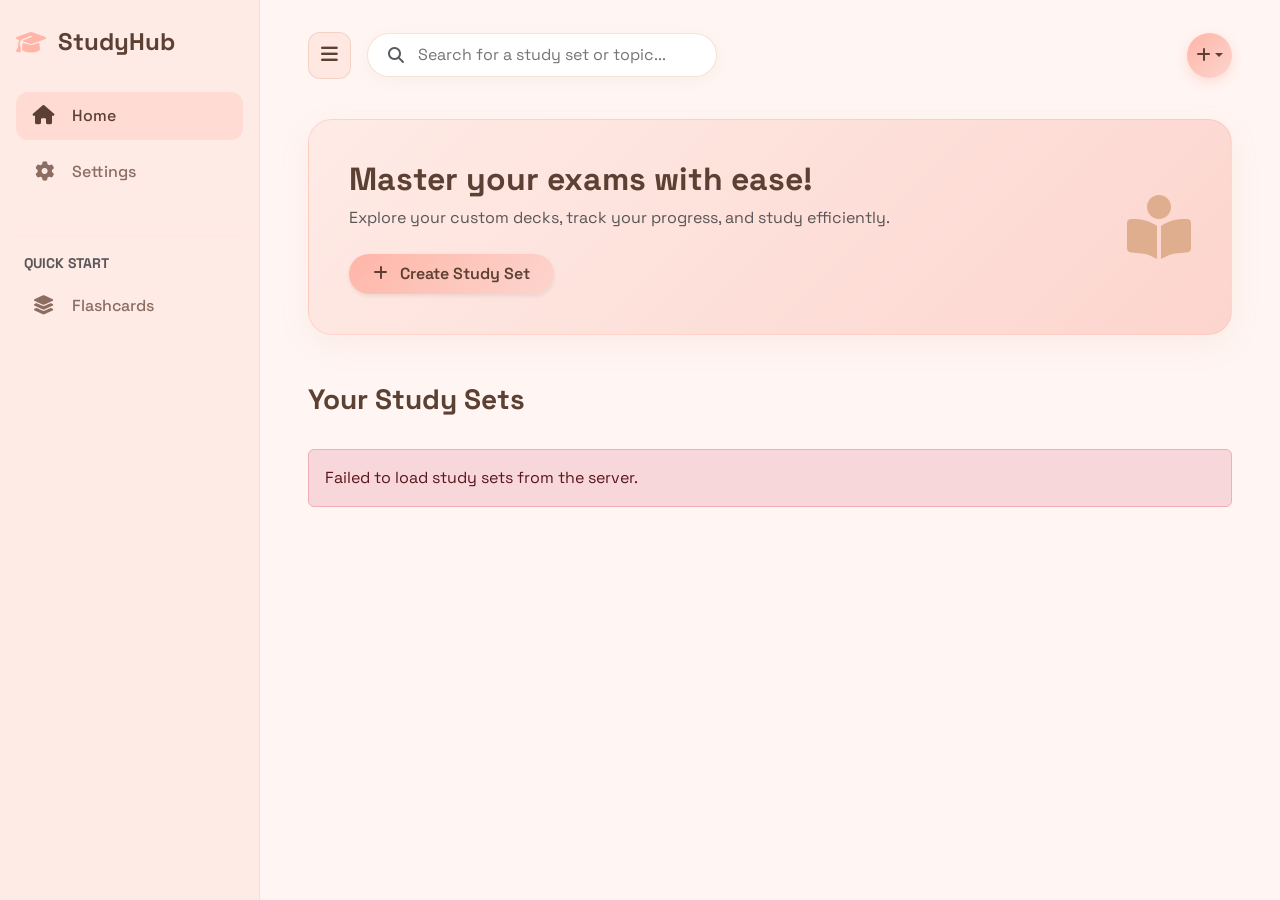
==== commit 2dfee3c5: "sidebar toggle 2.0" ====
--- a/index.html
+++ b/index.html
@@ -46,23 +46,23 @@
             left: 0;
             height: 100vh;
             padding: 1.5rem 1rem;
-            z-index: 1040;
+            z-index: 1050;
             transition: width 0.3s ease, transform 0.3s ease;
         }
 
-        /* Collapsed State for Desktop */
+        /* Desktop Collapsed State */
         body.sidebar-collapsed .sidebar {
             width: 80px;
         }
         body.sidebar-collapsed .sidebar .sidebar-text,
         body.sidebar-collapsed .sidebar .sidebar-heading {
-            display: none;
+            display: none !important;
         }
         body.sidebar-collapsed .sidebar .sidebar-brand span {
-            display: none;
+            display: none !important;
         }
         body.sidebar-collapsed .main-content {
-            margin-left: 80px;
+            margin-left: 80px !important;
         }
 
         .sidebar-brand {
@@ -75,6 +75,7 @@
             align-items: center;
             gap: 0.75rem;
             white-space: nowrap;
+            overflow: hidden;
         }
 
         .nav-link-custom {
@@ -88,6 +89,7 @@
             font-weight: 500;
             transition: all 0.2s ease;
             white-space: nowrap;
+            overflow: hidden;
         }
         .nav-link-custom:hover, .nav-link-custom.active {
             background-color: rgba(255, 181, 167, 0.3);
@@ -119,7 +121,7 @@
             border: 1px solid rgba(216, 164, 127, 0.3);
             border-radius: 2rem;
             padding: 0.5rem 1.25rem;
-            width: 400px;
+            width: 350px;
             display: flex;
             align-items: center;
             gap: 0.75rem;
@@ -136,17 +138,17 @@
 
         /* Menu Toggle Button */
         .btn-menu-toggle {
-            background: transparent;
-            border: none;
-            font-size: 1.3rem;
+            background: rgba(255, 181, 167, 0.2);
+            border: 1px solid rgba(216, 164, 127, 0.3);
+            font-size: 1.2rem;
             color: var(--text-main);
             cursor: pointer;
-            padding: 0.5rem;
-            border-radius: 0.5rem;
+            padding: 0.5rem 0.75rem;
+            border-radius: 0.75rem;
             transition: background 0.2s;
         }
         .btn-menu-toggle:hover {
-            background: rgba(255, 181, 167, 0.2);
+            background: rgba(255, 181, 167, 0.4);
         }
 
         /* Create Button & Dropdown Menu */
@@ -239,7 +241,7 @@
                 padding: 1.5rem 1rem;
             }
             .search-box {
-                width: 200px;
+                width: 180px;
             }
         }
     </style>
@@ -267,11 +269,11 @@
         <!-- Top Navigation Bar -->
         <div class="top-bar">
             <div class="d-flex align-items-center gap-3">
-                <!-- Sidebar Toggle Button (matches your video) -->
+                <!-- Working Menu Toggle Button -->
                 <button class="btn-menu-toggle" onclick="toggleSidebar()" title="Toggle Sidebar">
                     <i class="fa-solid fa-bars"></i>
                 </button>
-                <div class="search-box d-none d-sm-flex">
+                <div class="search-box">
                     <i class="fa-solid fa-magnifying-glass text-muted"></i>
                     <input type="text" placeholder="Search for a study set or topic...">
                 </div>
@@ -374,10 +376,10 @@
 
         function toggleSidebar() {
             if (window.innerWidth <= 992) {
-                // Mobile: slide in/out
+                // Mobile view: slide sidebar in/out
                 document.body.classList.toggle('mobile-sidebar-open');
             } else {
-                // Desktop: collapse to icons
+                // Desktop view: collapse to icon-only bar
                 document.body.classList.toggle('sidebar-collapsed');
             }
         }
